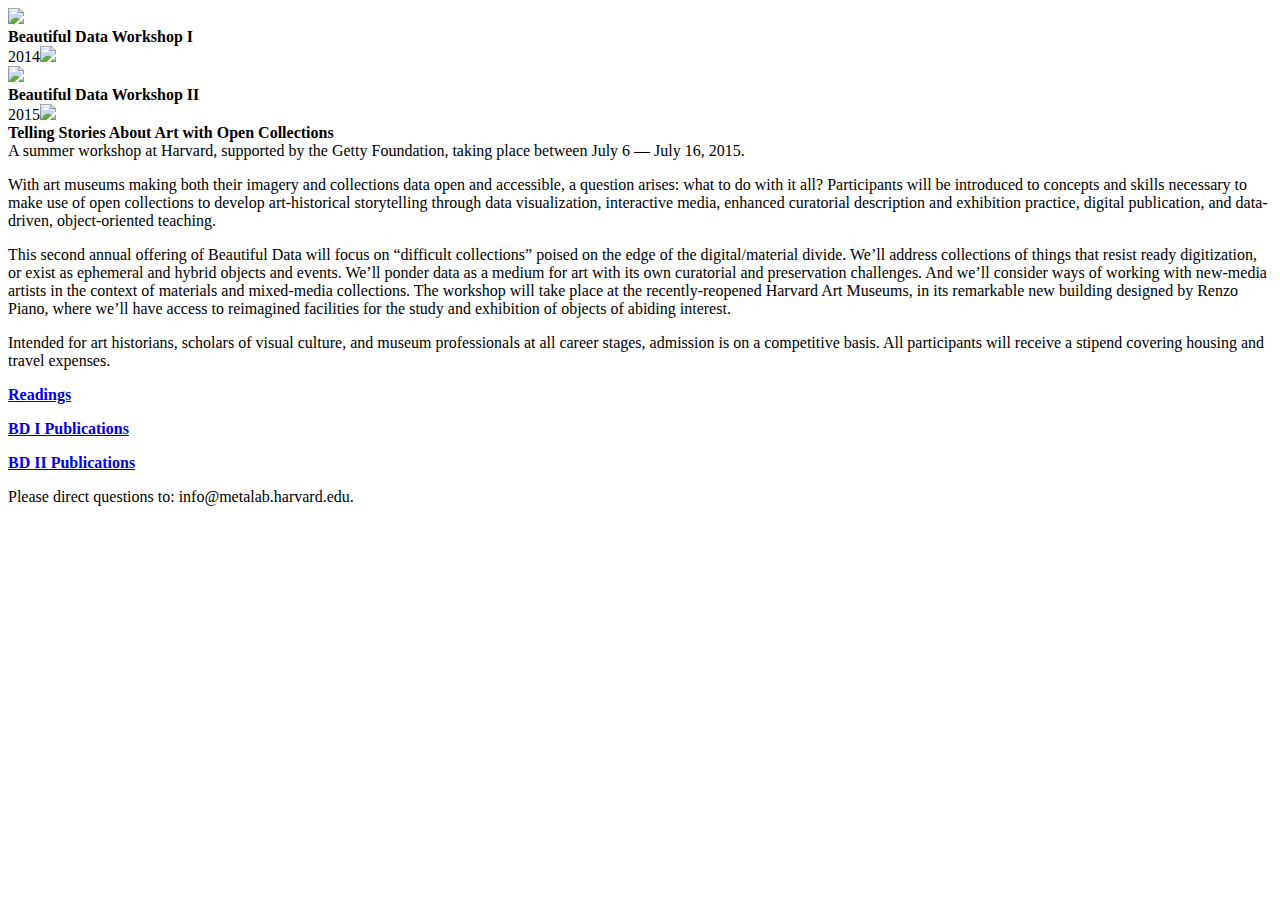
==== index.html @ ebf18f34 "init" ====
<!DOCTYPE html>
<html>
<head>
<meta http-equiv="Content-Type" content="text/html; charset=utf-8">
<title>Beautiful Data</title>
<link rel="shortcut icon" type="image/png" href="splash/img/icon.png"/>
<link rel="stylesheet" href="splash/global.css" type="text/css">
<script src="https://ajax.googleapis.com/ajax/libs/jquery/1.12.0/jquery.min.js"></script>


</head>
<body>

	<div class="WRAPPER">

		<div class="LOGO_HOLDER">
			<div class="LOGO_HOLDER_L">		
				<img class="main_logo" src='splash/img/BeautifulDataLogo.png'></br>
				<span><b>Beautiful Data Workshop I</b></br>2014<img class="goarrow" src="splash/img/arrow_right_b.png"></span>
			</div>
			<div class="LOGO_HOLDER_R">
				<img class="main_logo" src='splash/img/beautiful-data-logo-500px.gif'></br>
				<span><b>Beautiful Data Workshop II</b></br>2015<img class="goarrow" src="splash/img/arrow_right_b.png"></span>
			</div>
		</div>



		<div class="SUMMARY_HOLDER">
			<b>Telling Stories About Art with Open Collections</b>
			<br>A summer workshop at Harvard, supported by the Getty Foundation, taking place between July 6 — July 16, 2015.</br>

			<p>With art museums making both their imagery and collections data open and accessible, a question arises: what to do with it all? Participants will be introduced to concepts and skills necessary to make use of open collections to develop art-historical storytelling through data visualization, interactive media, enhanced curatorial description and exhibition practice, digital publication, and data-driven, object-oriented teaching.</p>



			<p>This second annual offering of Beautiful Data will focus on “difficult collections” poised on the edge of the digital/material divide. We’ll address collections of things that resist ready digitization, or exist as ephemeral and hybrid objects and events. We’ll ponder data as a medium for art with its own curatorial and preservation challenges. And we’ll consider ways of working with new-media artists in the context of materials and mixed-media collections. The workshop will take place at the recently-reopened Harvard Art Museums, in its remarkable new building designed by Renzo Piano, where we’ll have access to reimagined facilities for the study and exhibition of objects of abiding interest.</p>

			<p>Intended for art historians, scholars of visual culture, and museum professionals at all career stages, admission is on a competitive basis. All participants will receive a stipend covering housing and travel expenses.</p>

			<div class="re_pu_buttons">
				<p class="readings_button">
					<b><a href="/2014/readings.html" target="_blank">Readings</a></b>
				</p>
				<p class="publication_button">
					<b><a href="/2014/publications.html" target="_blank">BD I Publications</a></b>
				</p>
				<p class="publication_button">
					<b><a href="/2015/beautiful-data-noteboook-FOR-WEB.pdf" target="_blank">BD II Publications</a></b>
				</p>
			</div>

			<p>Please direct questions to: info@metalab.harvard.edu.</p>
		</div>


		<!--<div class="PRINT_HOLDER">
			<div class="PRINT_HOLDER_L">	
	
				<a href="http://beautifuldata.metalab.harvard.edu/wp-content/uploads/2014/09/BD_Field_Guide%20small.pdf" target="_blank"><img class="main_logo" src='splash/img/BD_Field_Guide.png'></a>
				<a href="http://beautifuldata.metalab.harvard.edu/wp-content/uploads/2014/09/BD_Game_Cards.pdf" target="_blank"><img class="main_logo" src='splash/img/BD_Game_Cards.png'></a>
				<a href="http://beautifuldata.metalab.harvard.edu/wp-content/uploads/2014/09/BD_Provocation_Cards.pdf" target="_blank"><img class="main_logo" src='splash/img/BD_Provocation_Cards.png'></a>
										<div class="titles">BD Publications I</div>

			</div>
			<div class="PRINT_HOLDER_R">

				<a href="https://issuu.com/melissalambertmarshall/docs/beautiful-data-noteboook-for_issuu" target="_blank"><img class="main_logo" src='splash/img/BD2_book.png'></a>
											<div class="titles">BD Publications II</div>

			</div>
		</div>-->


	</div>


<script>
$(document).ready(function() {
  $('.LOGO_HOLDER_L').click(function() {
    	window.open('http://beautifuldata.metalab.harvard.edu/2014');
  });
  $('.LOGO_HOLDER_R').click(function() {
    	window.open('http://beautifuldata.metalab.harvard.edu/2015');
  });
});
</script>

</body>

</html>
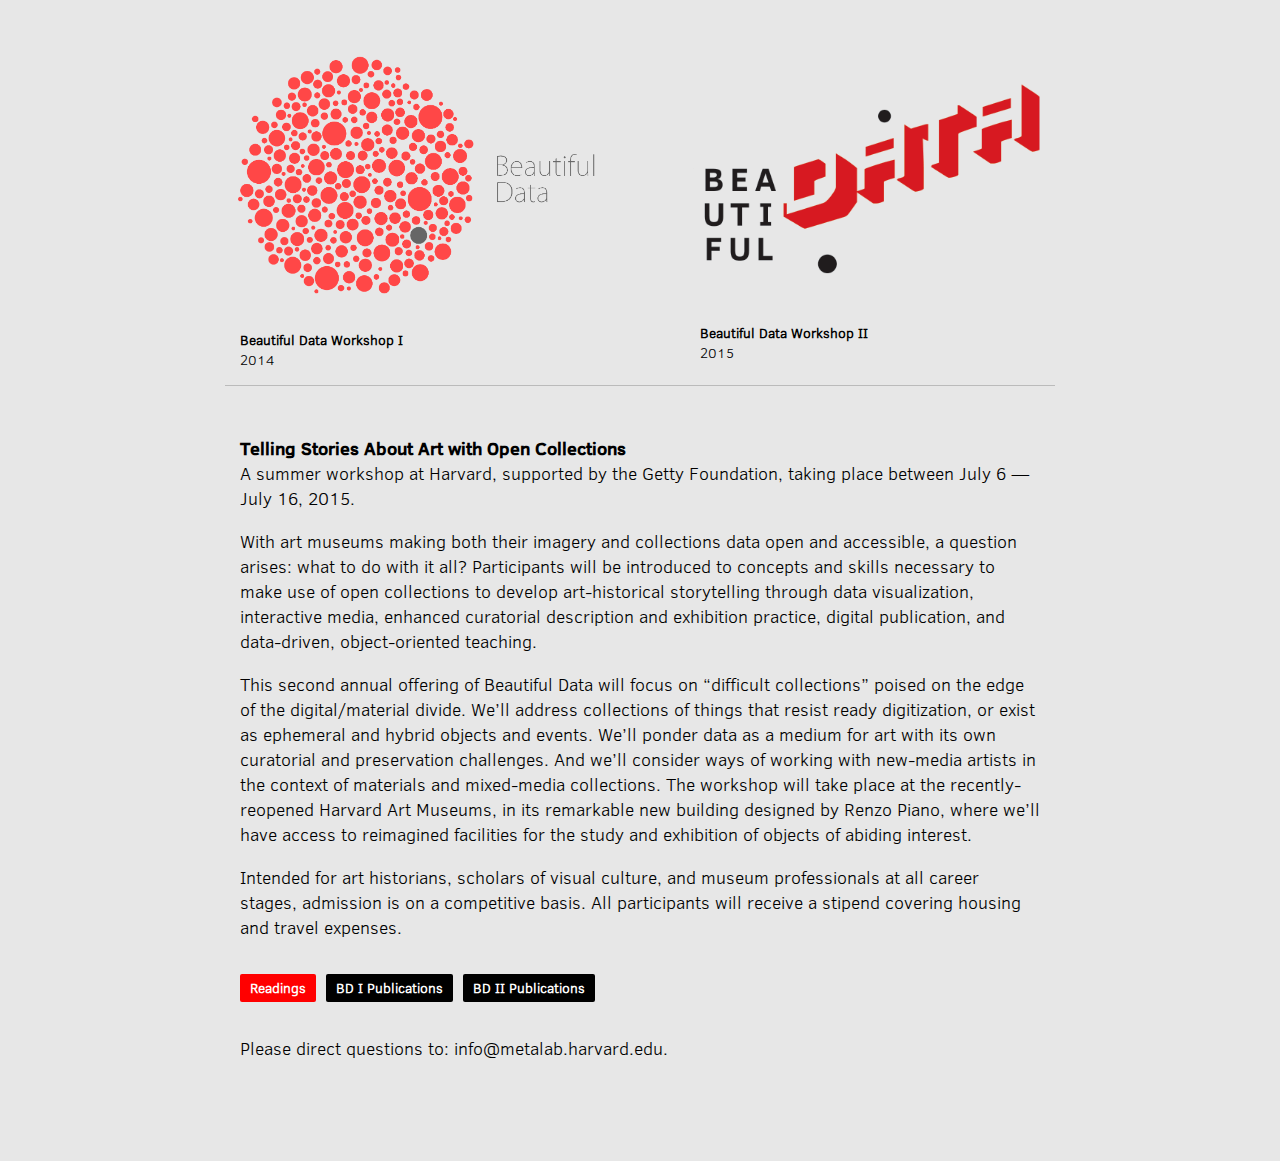
==== commit 30a47ebd: "updated links" ====
--- a/index.html
+++ b/index.html
@@ -78,10 +78,10 @@
 <script>
 $(document).ready(function() {
   $('.LOGO_HOLDER_L').click(function() {
-    	window.open('http://beautifuldata.metalab.harvard.edu/2014');
+    	window.open('http://metalabharvard.github.io/2014');
   });
   $('.LOGO_HOLDER_R').click(function() {
-    	window.open('http://beautifuldata.metalab.harvard.edu/2015');
+    	window.open('http://metalabharvard.github.io/2015');
   });
 });
 </script>
--- a/splash/global.css
+++ b/splash/global.css
@@ -0,0 +1,170 @@
+@font-face {
+  font-family: 'ClearSans_r';
+  font-style: normal;
+  font-weight: normal;
+  src: local('ClearSans'), url('../fonts/ClearSans-Regular.ttf') format('truetype');
+}
+@font-face {
+  font-family: 'ClearSans_m';
+  font-style: normal;
+  font-weight: normal;
+  src: local('ClearSans'), url('../fonts/ClearSans-Medium.ttf') format('truetype');
+}
+@font-face {
+  font-family: 'ClearSans_l';
+  font-style: normal;
+  font-weight: normal;
+  src: local('ClearSans'), url('../fonts/ClearSans-Light.ttf') format('truetype');
+}
+@font-face {
+  font-family: 'ClearSans_t';
+  font-style: normal;
+  font-weight: normal;
+  src: local('ClearSans'), url('../fonts/ClearSans-Thin.ttf') format('truetype');
+}
+@font-face {
+  font-family: 'ClearSans_b';
+  font-style: normal;
+  font-weight: normal;
+  src: local('ClearSans'), url('../fonts/ClearSans-Bold.ttf') format('truetype');
+}
+@font-face {
+  font-family: 'ClearSans_bi';
+  font-style: normal;
+  font-weight: normal;
+  src: local('ClearSans'), url('../fonts/ClearSans-BoldItalic.ttf') format('truetype');
+}
+
+body, html {
+	padding: 0;
+	margin: 0;
+	font-family: "ClearSans_l";
+	font-size: 14px;
+
+
+}
+body{
+	background: #e7e7e7;
+	z-index: -999;
+	position: relative;
+	min-width: 900px;
+	overflow-x:hidden;
+}
+
+a{
+	text-decoration: none;
+	font-weight: bold;
+	color: #000000;
+}
+a:hover{
+	color: red;
+}
+.WRAPPER{
+	margin: auto;
+
+}
+
+.LOGO_HOLDER,.PRINT_HOLDER{
+	margin: 0 auto 0 auto;
+	overflow: hidden;
+	width: 830px;
+	border-bottom: 1px solid #bbb;
+	padding: 30px 0;
+}
+.LOGO_HOLDER{
+	margin-top: 25px;
+}
+.SUMMARY_HOLDER{
+	font-size: 18px;
+	width: 800px;
+	margin: 50px auto 100px auto;
+
+}
+.SUMMARY_HOLDER b{
+	font-family: 'ClearSans_m';
+}
+.PRINT_HOLDER img{
+	height: 90px;
+	margin: 0 0 0 15px;
+	border: 1px solid transparent;
+}
+.PRINT_HOLDER img:hover{
+	border-color: red;
+}
+.LOGO_HOLDER_L,.LOGO_HOLDER_R{
+	height: 300px;
+}
+.LOGO_HOLDER_L:hover > span,
+.LOGO_HOLDER_R:hover > span{
+}
+.LOGO_HOLDER_L:hover > span img,
+.LOGO_HOLDER_R:hover > span img{
+	display: block;
+}
+.LOGO_HOLDER_L:hover,.LOGO_HOLDER_R:hover{
+	cursor: pointer
+}
+.LOGO_HOLDER_L,.PRINT_HOLDER_L{
+	width: 370px;
+
+	float: left;
+}
+.LOGO_HOLDER_R,.PRINT_HOLDER_R{
+	width: 370px;
+
+	float: right;
+}
+.LOGO_HOLDER .LOGO_HOLDER_L img{
+	/*margin-left: 90px;*/
+}
+.LOGO_HOLDER span{
+	margin: 30px 0 0 15px;
+	display: block;
+	position: relative;
+}
+.LOGO_HOLDER span .goarrow{
+	width: 15px;
+	position: absolute;
+	top: 0;
+	left: 200px;
+	display: none;
+}
+.LOGO_HOLDER img{
+	width: 100%;
+	padding: 0px;
+}
+.re_pu_buttons{
+	width: 100%;
+	overflow: hidden;
+	font-size: 14px;
+}
+.readings_button,.publication_button{
+	padding: 20px 0;
+	float: left;
+	margin: 0 10px 0 0;
+}
+.readings_button a,.publication_button a{
+	border-radius: 2px;
+	padding: 4px 10px;
+	color: white;
+	font-family: 'ClearSans_l';
+}
+.readings_button a{
+	background: red;
+}
+.publication_button a{
+	background: black;
+}
+.readings_button a:hover{
+	background: black;
+}
+.publication_button a:hover{
+	background: red;
+}
+.titles{
+	margin: 15px 0 -15px 15px;
+	font-weight: bold;
+}
+
+
+
